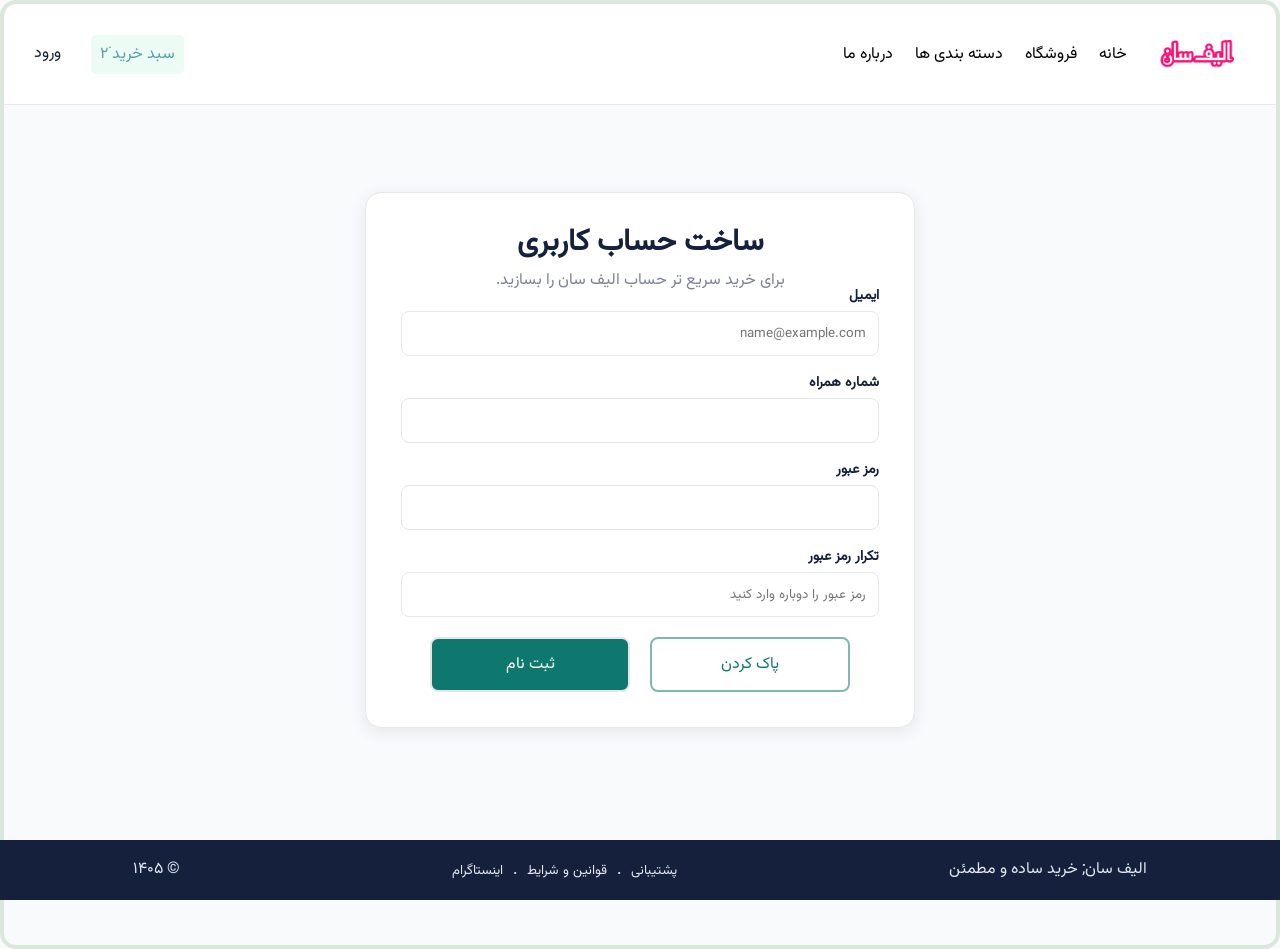
==== register.html @ b2cf6de6 "create user login page" ====
<!doctype html>
<html lang="fa" dir="rtl">
  <head>
    <meta charset="UTF-8" />
    <meta name="viewport" content="width=device-width, initial-scale=1.0" />
    <title>الیف سان</title>

    <link rel="stylesheet" href="css/reset.css" />
    <link rel="stylesheet" href="css/register.css" />
  </head>
  <body>
    <header class="header">
      <div class="header__container">
        <div class="header__logo">
          <a href="index.html">
            <img
              src="assets/icons/IMG_1147.PNG"
              alt="لوگوی الیف سان"
              class="header__logo-image"
            />
          </a>
        </div>

        <nav class="header__nav">
          <button class="header__button">خانه</button>
          <button class="header__button">فروشگاه</button>
          <button class="header__button">دسته بندی ها</button>
          <button class="header__button">درباره ما</button>
        </nav>

        <div class="header__actions">
          <button class="header__card">سبد خرید˙۲</button>
          <a href="register.html" class="header__login">ورود</a>
        </div>
      </div>
    </header>
    <main class="main">
      <div class="login">
        <form class="form" action="www.example.com" method="post">
          <h2 class="login__title">ساخت حساب کاربری</h2>
          <p>برای خرید سریع تر حساب الیف سان را بسازید.</p>
          <div class="login__form">
            <div class="form-group">
              <label for="email">ایمیل</label>

              <input
                required
                type="email"
                id="email"
                name="email"
                placeholder="name@example.com"
              />
            </div>

            <div class="form-group">
              <label for="phone">شماره همراه</label>
              <input
                type="tel"
                id="phone"
                name="phone"
                pattern="09[0-9]{9}"
                maxlength="11"
                placeholder=""
                required
              />
            </div>

            <div class="form-group">
              <label for="password">رمز عبور </label>

              <input
                pattern="[A-za-Z0-9@%$&]+"
                minlength="8"
                maxlength="64"
                required
                type="password"
                id="password"
                name="password"
                placeholder=""
              />
            </div>

            <div class="form-group">
              <label for="confirm-password">تکرار رمز عبور</label>

              <input
                placeholder="رمز عبور را دوباره وارد کنید"
                pattern="[A-za-Z0-9@%$&]+"
                minlength="8"
                maxlength="32"
                required
                type="password"
                id="confirm-password"
                name="confirm-password"
              />
            </div>

            <div class="form-buttons">
              <button type="reset" class="reset">پاک کردن</button>
              <button type="submit" class="submit">ثبت نام</button>
            </div>
          </div>
        </form>
      </div>
    </main>
    <footer class="footer">
      <div class="footer__brand"><h4>الیف سان; خرید ساده و مطمئن</h4></div>
      <div class="footer__links">
        <button class="footer__link">پشتیبانی</button>
        <span class="footer__seprator">.</span>
        <button class="footer__link">قوانین و شرایط</button>
        <span class="footer__seprator">.</span>
        <button class="footer__link">اینستاگرام</button>
      </div>
      <div class="footer__copyright">© ۱۴۰۵</div>
    </footer>
  </body>
</html>
---- css/register.css ----
* {
box-sizing:border-box;

}

@font-face {
font-family:vazirmatn;
src: url("/assets/fonts/Vazirmatn-Regular.ttf");
font-weight: normal;
font-style: normal;

}

html,
body,
button,
input,
span,
div {
font-family:vazirmatn !important;

}

body{
background-color:#F8FAFC;
border:4px solid #D9E7DC;
border-radius:16px;
min-height:100vh;
max-width: 1400px;
margin:0 auto;
color: #14213D;
position: relative;
padding-bottom:60px;

}

.header {
background-color: #ffffff;
border-bottom:1px solid #E5E7EB;
border-radius:16px  16px 0 0;
position:sticky;
top:0;
z-index:100;

}

.header__container {
display: flex;
align-items: center;
gap:15px;
width:100%;

}

.header__logo-image {
width: 100px;
display: flex;
align-items: center;
margin-right:28px;

}

.header__nav{
display: flex;
gap:10px;

}

.header__actions{
display:flex;
align-items: center;
margin-right:auto;
gap:30px;
margin-left:30px;

}

.header__button{
background:none;
border:none;
cursor: pointer;
font-size:16px;

}

.header__login{
text-decoration:none;
color:#14213D;
font-size:16px;

}

.header__card {
border:none;
background:none;
background-color:#ECFCF4;
border-radius:5px ;
color:#599EA8;
padding:7px 9px;
font-size:16px;

}

.footer{
position: fixed;
background-color:#15203D ;
bottom:0;
left:50%;
transform:translateX(-50%);
width:100%;
max-width:1400px;
color:#E2E8F0;
height:60px;
display:flex;
align-items:center;
justify-content:space-around;
z-index:100;

}

.footer__link{
background:none;
border:none;
color:#E2E8F0;
    
}

.main{
display:flex;
justify-content: center;
align-items:center;
padding:30px 15px 100px;
min-height:calc(100vh - 120px);

}

.login{
border:1px solid #E5E7EB;
background-color:#FFFFFF;
border-radius:16px;
box-shadow:0px 4px 15px #E5E7EB;
width:100%;
max-width:550px;
padding:35px;
     
}
 
h2{
text-align: center;
font-size:30px;
font-weight:bolder;

}

p{
text-align: center;
margin-top:15px;
color:#7A8290;

}

.form-group{
display: flex;
flex-direction: column;
width:100%;
gap:8px;
margin-bottom:20px;


}

.form-group label{
font-size:14px;
font-weight:bold;

}

.form-group input{
padding:12px;
border:1px solid #E5E7EB;
border-radius:8px;
width:100%;
height:45px;

}

.form-buttons{
display:flex;
justify-content:center;
gap:20px;
margin-top:20px;

}

.form-buttons button{
width:200px; 
height:55px;
display:flex;
align-items:center;
justify-content:center;
font-size:medium;
border-radius:8PX;
border:2PX solid #E5E7EB;

}

button.reset{
background-color:#FFFFFF;
color:#0E776E;
border-color:#81B7B3;

}

button.submit{
background-color:#0E776E;
color: #FFFFFF;

}

.form-group input {
border: 1px solid #E5E7EB;

}

.form-group input:focus {
outline: none;
border-color: #22817B;
box-shadow: 0 0 8px #22817B;

}

.form-group input:valid:not(:focus) {
border-color: rgb(69, 204, 69);
border-width: 2px;

}

.form-group input:invalid:not(:focus):not(:placeholder-shown) {
border-color: red;
border-width: 2px;

}



@media (max-width: 1000px) {

.header__logo-image {
width: 85px;
margin-right: 15px;

}

.header__nav {
gap: 5px;

}

.header__button,
.header__login,
.header__card {
font-size: 14px;

}

.header__actions {
gap: 15px;
margin-left: 15px;

}

.login {
max-width: 520px;

}

}

@media (max-width: 600px) {

body {
width: 100%;
max-width: 100%;
border-width: 3px;
border-radius: 12px;

}

.header {
border-radius: 10px 10px 0 0;

}

.header__container {
width: 100%;
height: 65px;
display: flex;
align-items: center;
justify-content: space-between;
padding: 8px 15px;

}

.header__logo {
display: flex;
align-items: center;

}

.header__logo-image {
width: 75px;
height: auto;
display: block;
margin: 0;

}

.header__nav {
display: none;

}

.header__actions {
display: flex;
align-items: center;
gap: 8px;
margin: 0;

}

.header__login {
font-size: 13px;
padding: 7px 10px;

}

.header__card {
font-size: 12px;
padding: 7px 9px;

}

.main {
align-items: flex-start;
padding: 20px 12px 100px;

}

.login {
width: 100%;
max-width: 100%;
padding: 25px 18px;
border-radius: 12px;

}

h2 {
font-size: 24px;

}

p {
font-size: 13px;
line-height: 1.8;

}

.form-group {
margin-bottom: 18px;

}

.form-group label {
font-size: 13px;

}

.form-group input {
height: 44px;

}

.form-buttons {
gap: 10px;

}

.form-buttons button {
width: 50%;
height: 50px;
font-size: 14px;

}

.footer {
height: 60px;
padding: 0 8px;
font-size: 11px;
}

.footer__link {
font-size: 11px;
padding: 3px;

}

.footer__brand h4 {
font-size: 11px;

}

.footer__copyright {
font-size: 10px;

}

}
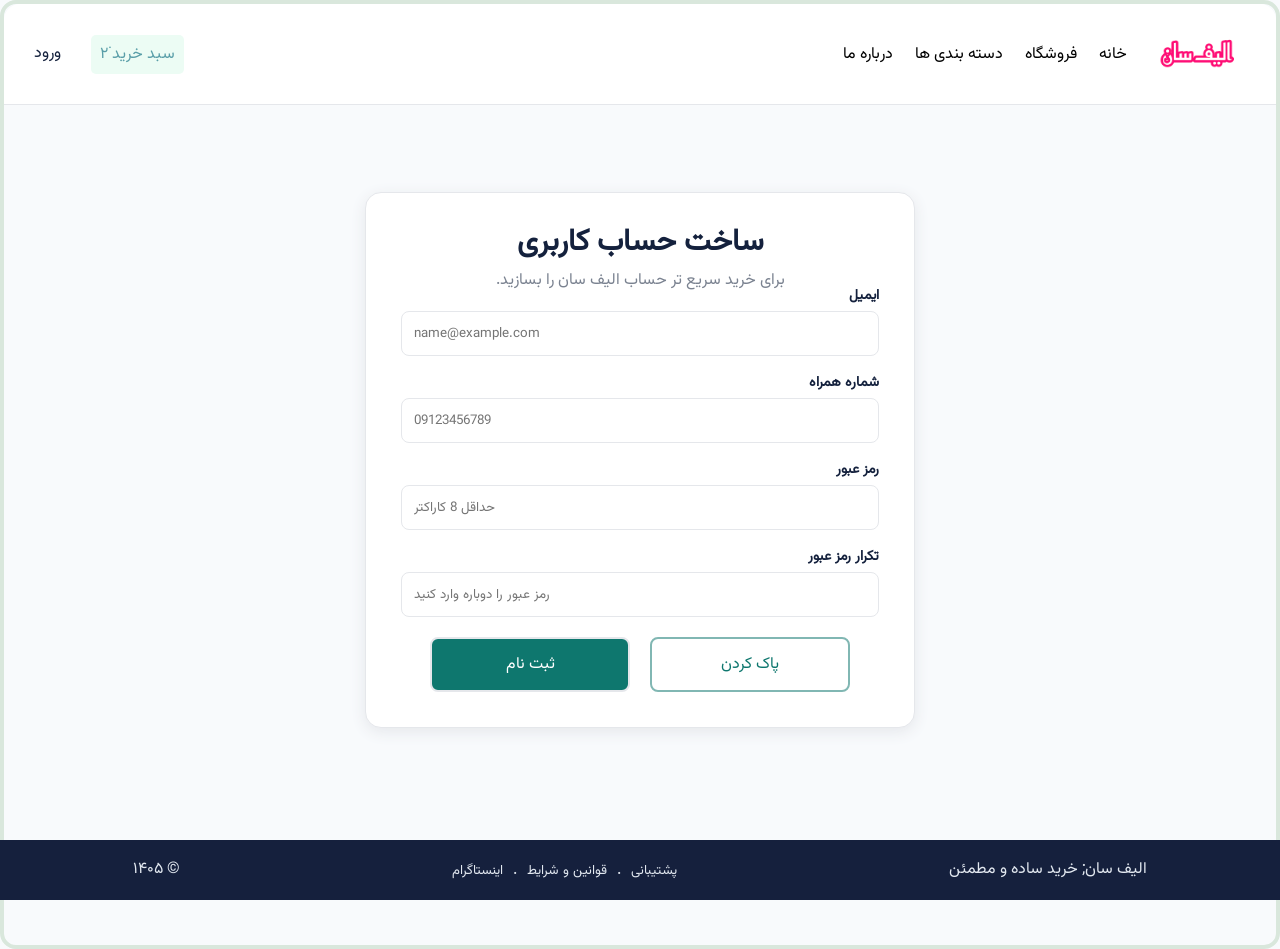
==== commit 5ebc50e7: "update user login page" ====
--- a/register.html
+++ b/register.html
@@ -8,7 +8,7 @@
     <link rel="stylesheet" href="css/reset.css" />
     <link rel="stylesheet" href="css/register.css" />
   </head>
-  <body>
+  <body class="dark">
     <header class="header">
       <div class="header__container">
         <div class="header__logo">
@@ -60,7 +60,7 @@
                 name="phone"
                 pattern="09[0-9]{9}"
                 maxlength="11"
-                placeholder=""
+                placeholder="09123456789"
                 required
               />
             </div>
@@ -76,7 +76,7 @@
                 type="password"
                 id="password"
                 name="password"
-                placeholder=""
+                placeholder="حداقل 8 کاراکتر"
               />
             </div>
 
--- a/css/register.css
+++ b/css/register.css
@@ -99,6 +99,11 @@
 padding:7px 9px;
 font-size:16px;
 
+}
+
+.form-group input::placeholder{
+    direction: ltr;
+    text-align: left;
 }
 
 .footer{
@@ -416,4 +421,31 @@
 
 }
 
-
+/* .dark {
+  --body-bg: #0E162A;
+  --card-bg: #1E293B;
+  --primary-color: #2DD4BF;
+  --text-color: #E2E8F0;
+
+} */
+
+/* :root {
+  --body-bg: #F8FAFC;
+  --card-bg: #FFFFFF;
+  --primary-color: #0E776E;
+  --text-color: #ffffff;
+} */
+
+/* body {
+  background-color: var(--body-bg);
+  color: var(--text-color);
+}
+
+.login,
+.header {
+  background-color: var(--card-bg);
+}
+
+button.submit {
+  background-color: var(--primary-color);
+} */
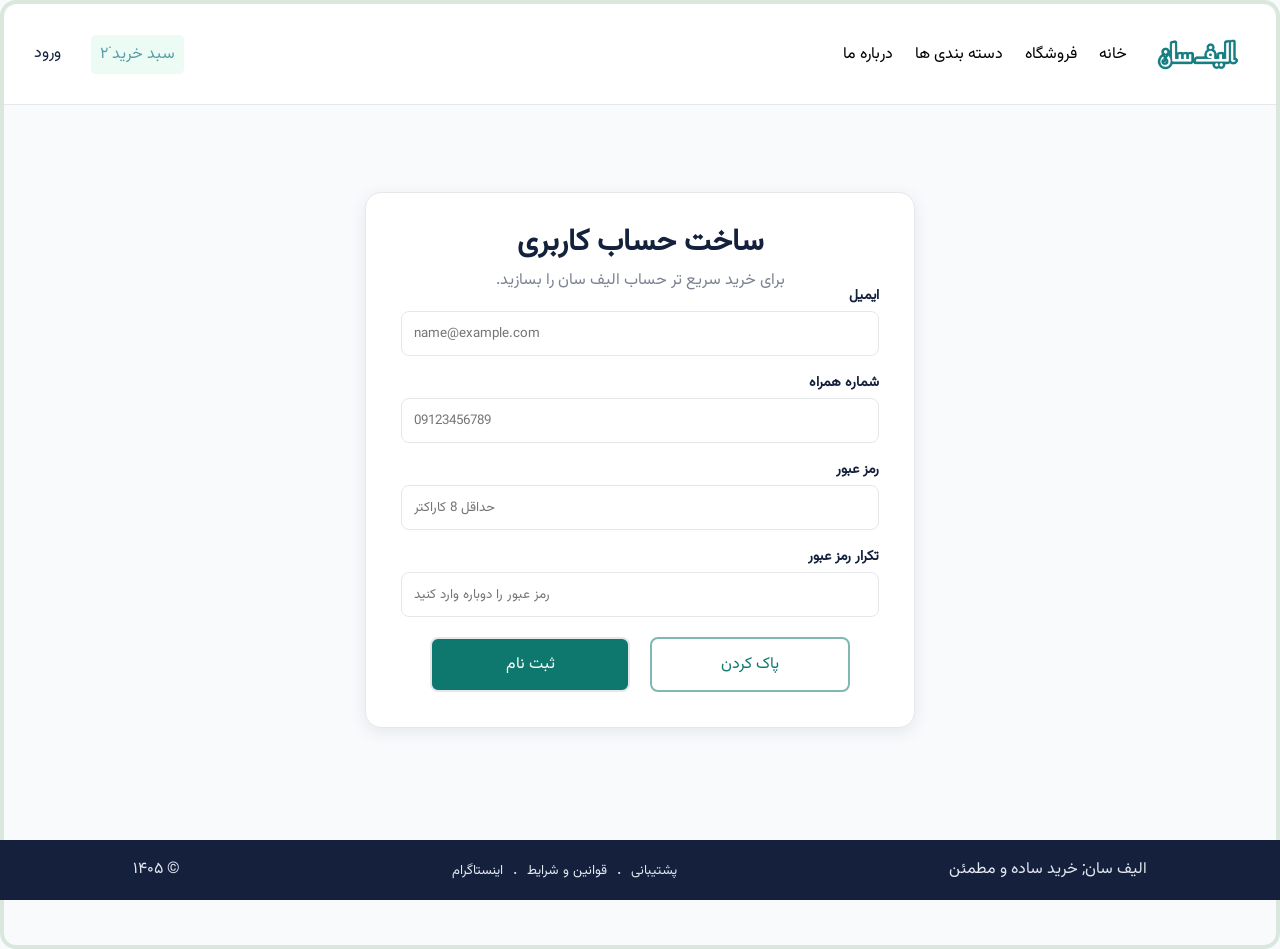
==== commit 866c4c82: "make homepage responsive and update login page" ====
--- a/register.html
+++ b/register.html
@@ -14,7 +14,7 @@
         <div class="header__logo">
           <a href="index.html">
             <img
-              src="assets/icons/IMG_1147.PNG"
+              src="assets/icons/elif icon.PNG"
               alt="لوگوی الیف سان"
               class="header__logo-image"
             />
